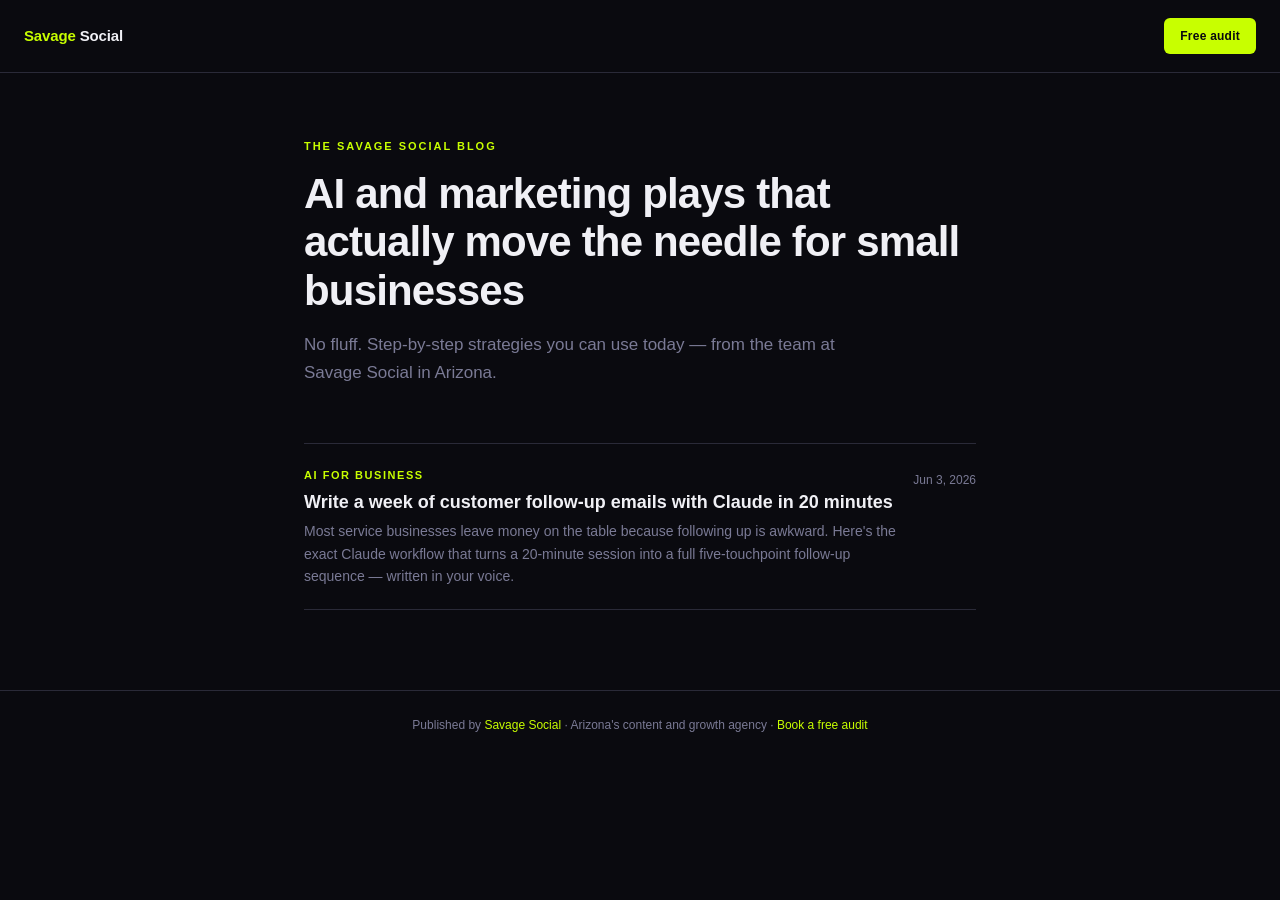
==== index.html @ e53f52b0 "Launch Savage Social blog — first post: Claude follow-up emails KATE daily agent — June 3, 2026" ====
<!DOCTYPE html>
<html lang="en">
<head>
  <meta charset="UTF-8" />
  <meta name="viewport" content="width=device-width, initial-scale=1.0" />
  <title>Blog — Savage Social | Arizona Marketing Agency</title>
  <meta name="description" content="Real AI and marketing strategies for small business owners. Published by Savage Social, Arizona's content and growth agency." />
  <link rel="stylesheet" href="/styles.css" />
</head>
<body>

<nav>
  <a class="nav-logo" href="https://savagesocial.com"><span>Savage</span> Social</a>
  <a class="nav-cta" href="https://calendly.com/arinatann/full-social-media-audit">Free audit</a>
</nav>

<div class="hero">
  <div class="hero-label">The Savage Social Blog</div>
  <h1>AI and marketing plays that actually move the needle for small businesses</h1>
  <p>No fluff. Step-by-step strategies you can use today — from the team at Savage Social in Arizona.</p>
</div>

<div class="post-list" id="post-list">

  <a class="post-item" href="/blog/claude-ai-customer-follow-up-emails/">
    <div>
      <div class="post-topic">AI for business</div>
      <div class="post-title">Write a week of customer follow-up emails with Claude in 20 minutes</div>
      <div class="post-excerpt">Most service businesses leave money on the table because following up is awkward. Here's the exact Claude workflow that turns a 20-minute session into a full five-touchpoint follow-up sequence — written in your voice.</div>
    </div>
    <div class="post-date">Jun 3, 2026</div>
  </a>

</div>

<footer>
  <p>Published by <a href="https://savagesocial.com">Savage Social</a> · Arizona's content and growth agency · <a href="https://calendly.com/arinatann/full-social-media-audit">Book a free audit</a></p>
</footer>

</body>
</html>
---- styles.css ----
:root {
  --bg: #0a0a0f;
  --surface: #111118;
  --surface2: #1a1a24;
  --border: #2a2a38;
  --accent: #c8ff00;
  --text: #f0f0f5;
  --muted: #7a7a95;
  --blue: #4d9fff;
  --max: 720px;
}

*, *::before, *::after { box-sizing: border-box; margin: 0; padding: 0; }

body {
  font-family: -apple-system, BlinkMacSystemFont, 'Inter', sans-serif;
  background: var(--bg);
  color: var(--text);
  font-size: 16px;
  line-height: 1.7;
}

a { color: inherit; text-decoration: none; }

/* NAV */
nav {
  border-bottom: 1px solid var(--border);
  padding: 18px 24px;
  display: flex;
  align-items: center;
  justify-content: space-between;
}
.nav-logo {
  font-size: 15px;
  font-weight: 800;
  letter-spacing: -0.01em;
}
.nav-logo span { color: var(--accent); }
.nav-cta {
  background: var(--accent);
  color: #0a0a0f;
  font-size: 12px;
  font-weight: 700;
  padding: 8px 16px;
  border-radius: 6px;
  letter-spacing: 0.02em;
}
.nav-cta:hover { opacity: 0.88; }

/* HERO */
.hero {
  max-width: var(--max);
  margin: 64px auto 0;
  padding: 0 24px;
}
.hero-label {
  font-size: 11px;
  font-weight: 700;
  letter-spacing: 0.18em;
  text-transform: uppercase;
  color: var(--accent);
  margin-bottom: 14px;
}
.hero h1 {
  font-size: clamp(28px, 5vw, 42px);
  font-weight: 800;
  line-height: 1.15;
  letter-spacing: -0.02em;
  margin-bottom: 16px;
}
.hero p {
  font-size: 17px;
  color: var(--muted);
  max-width: 560px;
  line-height: 1.65;
}

/* POST LIST */
.post-list {
  max-width: var(--max);
  margin: 56px auto 80px;
  padding: 0 24px;
  display: flex;
  flex-direction: column;
  gap: 2px;
}
.post-item {
  display: grid;
  grid-template-columns: 1fr auto;
  align-items: start;
  gap: 16px;
  padding: 22px 0;
  border-bottom: 1px solid var(--border);
  transition: opacity 0.15s;
}
.post-item:hover { opacity: 0.8; }
.post-item:first-child { border-top: 1px solid var(--border); }
.post-topic {
  font-size: 11px;
  font-weight: 600;
  letter-spacing: 0.14em;
  text-transform: uppercase;
  color: var(--accent);
  margin-bottom: 6px;
}
.post-title {
  font-size: 18px;
  font-weight: 700;
  line-height: 1.3;
  margin-bottom: 6px;
}
.post-excerpt {
  font-size: 14px;
  color: var(--muted);
  line-height: 1.6;
}
.post-date {
  font-size: 12px;
  color: var(--muted);
  white-space: nowrap;
  margin-top: 4px;
}

/* ARTICLE */
.article-wrap {
  max-width: var(--max);
  margin: 0 auto;
  padding: 52px 24px 96px;
}
.article-back {
  font-size: 13px;
  color: var(--muted);
  display: inline-flex;
  align-items: center;
  gap: 6px;
  margin-bottom: 40px;
  transition: color 0.15s;
}
.article-back:hover { color: var(--text); }
.article-label {
  font-size: 11px;
  font-weight: 700;
  letter-spacing: 0.18em;
  text-transform: uppercase;
  color: var(--accent);
  margin-bottom: 14px;
}
.article-title {
  font-size: clamp(24px, 4vw, 36px);
  font-weight: 800;
  line-height: 1.2;
  letter-spacing: -0.02em;
  margin-bottom: 16px;
}
.article-meta {
  font-size: 13px;
  color: var(--muted);
  margin-bottom: 48px;
  padding-bottom: 24px;
  border-bottom: 1px solid var(--border);
}
.article-body p {
  font-size: 16px;
  line-height: 1.8;
  color: #c8c8dc;
  margin-bottom: 20px;
}
.article-body h2 {
  font-size: 20px;
  font-weight: 700;
  color: var(--text);
  margin: 40px 0 12px;
  letter-spacing: -0.01em;
}
.article-body h3 {
  font-size: 16px;
  font-weight: 700;
  color: var(--text);
  margin: 28px 0 8px;
}
.article-body ul, .article-body ol {
  padding-left: 20px;
  margin-bottom: 20px;
}
.article-body li {
  font-size: 16px;
  color: #c8c8dc;
  line-height: 1.75;
  margin-bottom: 6px;
}
.article-body strong { color: var(--text); font-weight: 600; }
.article-body a { color: var(--blue); text-decoration: underline; text-underline-offset: 3px; }

.step-block {
  counter-reset: steps;
  display: flex;
  flex-direction: column;
  gap: 0;
  margin: 32px 0;
  border: 1px solid var(--border);
  border-radius: 12px;
  overflow: hidden;
}
.step {
  counter-increment: steps;
  display: grid;
  grid-template-columns: 44px 1fr;
  gap: 0;
  border-bottom: 1px solid var(--border);
}
.step:last-child { border-bottom: none; }
.step-num {
  display: flex;
  align-items: flex-start;
  justify-content: center;
  padding-top: 18px;
  font-size: 11px;
  font-weight: 700;
  color: var(--accent);
  border-right: 1px solid var(--border);
  background: var(--surface);
}
.step-num::before { content: counter(steps); }
.step-content {
  padding: 18px 20px;
  background: var(--surface);
}
.step-content h3 {
  font-size: 15px;
  font-weight: 700;
  color: var(--text);
  margin: 0 0 6px !important;
}
.step-content p {
  font-size: 14px !important;
  margin-bottom: 0 !important;
  color: var(--muted) !important;
}

.prompt-block {
  background: #0d0d16;
  border: 1px solid var(--border);
  border-left: 3px solid var(--accent);
  border-radius: 8px;
  padding: 16px 18px;
  font-family: 'Courier New', monospace;
  font-size: 13px;
  color: #b8d4ff;
  white-space: pre-wrap;
  margin: 14px 0;
  line-height: 1.7;
}

.cta-box {
  background: var(--surface);
  border: 1px solid rgba(200,255,0,0.25);
  border-radius: 12px;
  padding: 28px;
  margin: 48px 0 32px;
}
.cta-box p {
  font-size: 15px;
  color: var(--text) !important;
  margin-bottom: 16px !important;
}
.cta-btn {
  display: inline-block;
  background: var(--accent);
  color: #0a0a0f;
  font-size: 13px;
  font-weight: 700;
  padding: 10px 22px;
  border-radius: 7px;
  letter-spacing: 0.02em;
}
.cta-btn:hover { opacity: 0.88; }

.sources {
  border-top: 1px solid var(--border);
  padding-top: 24px;
  margin-top: 48px;
}
.sources h3 {
  font-size: 11px !important;
  font-weight: 700 !important;
  letter-spacing: 0.15em !important;
  text-transform: uppercase !important;
  color: var(--muted) !important;
  margin: 0 0 12px !important;
}
.sources ul { padding-left: 0; list-style: none; }
.sources li { font-size: 13px; margin-bottom: 6px; }
.sources a { color: var(--blue) !important; }

/* FOOTER */
footer {
  border-top: 1px solid var(--border);
  padding: 24px;
  text-align: center;
  font-size: 12px;
  color: var(--muted);
}
footer a { color: var(--accent); }
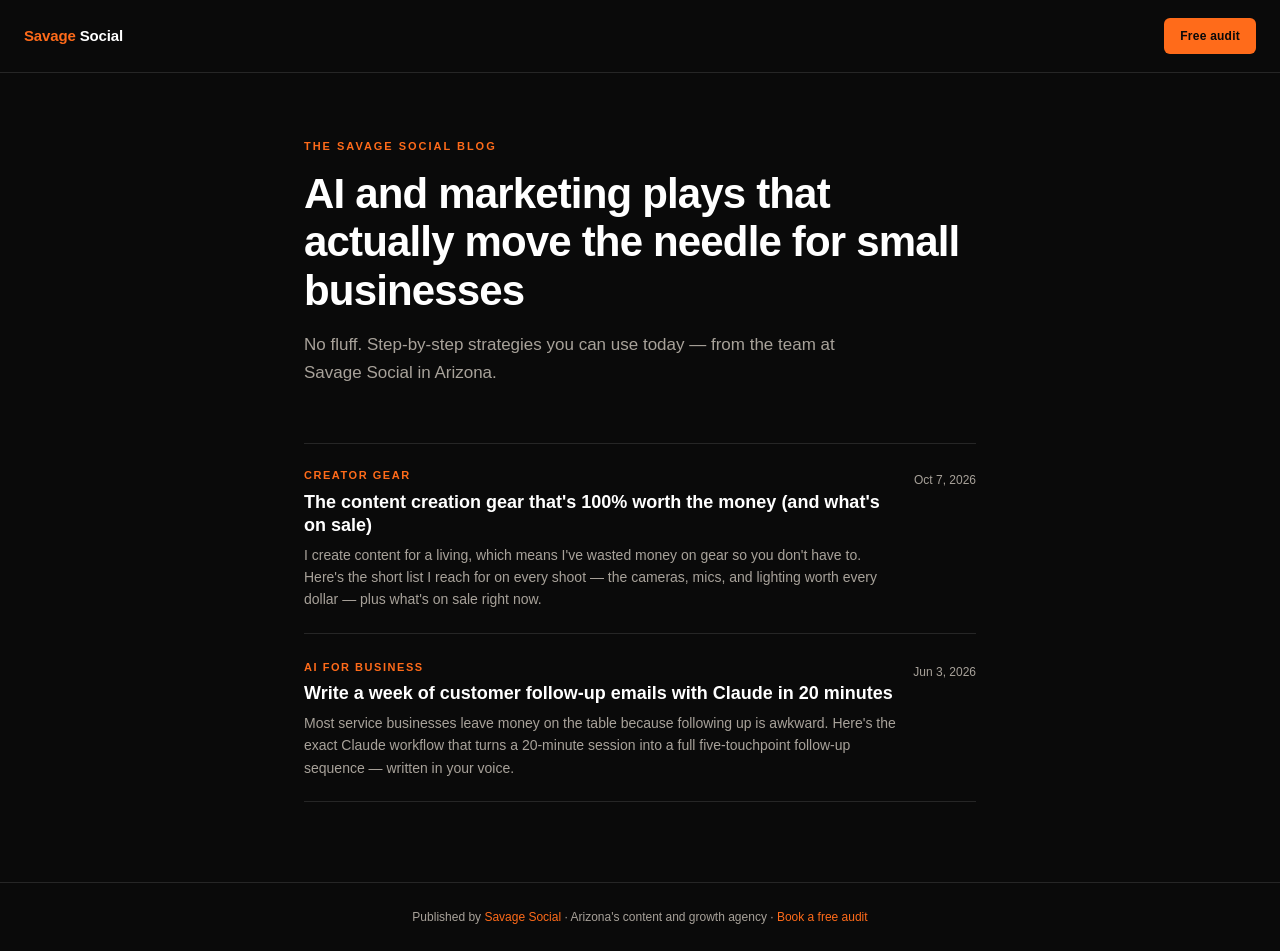
==== commit 3eb9d164: "Add blog post: content creation equipment worth the money New gear roundup post with 6-piece creator" ====
--- a/index.html
+++ b/index.html
@@ -22,6 +22,15 @@
 
 <div class="post-list" id="post-list">
 
+  <a class="post-item" href="/blog/content-creation-equipment-worth-the-money/">
+    <div>
+      <div class="post-topic">Creator gear</div>
+      <div class="post-title">The content creation gear that's 100% worth the money (and what's on sale)</div>
+      <div class="post-excerpt">I create content for a living, which means I've wasted money on gear so you don't have to. Here's the short list I reach for on every shoot — the cameras, mics, and lighting worth every dollar — plus what's on sale right now.</div>
+    </div>
+    <div class="post-date">Oct 7, 2026</div>
+  </a>
+
   <a class="post-item" href="/blog/claude-ai-customer-follow-up-emails/">
     <div>
       <div class="post-topic">AI for business</div>
--- a/styles.css
+++ b/styles.css
@@ -1,12 +1,12 @@
 :root {
-  --bg: #0a0a0f;
-  --surface: #111118;
-  --surface2: #1a1a24;
-  --border: #2a2a38;
-  --accent: #c8ff00;
-  --text: #f0f0f5;
-  --muted: #7a7a95;
-  --blue: #4d9fff;
+  --bg: #0a0a0a;
+  --surface: #141414;
+  --surface2: #1a1a1a;
+  --border: #262626;
+  --accent: #ff6b1a;
+  --text: #ffffff;
+  --muted: #a8a29a;
+  --link: #ff8f4d;
   --max: 720px;
 }
 
@@ -38,7 +38,7 @@
 .nav-logo span { color: var(--accent); }
 .nav-cta {
   background: var(--accent);
-  color: #0a0a0f;
+  color: #0a0a0a;
   font-size: 12px;
   font-weight: 700;
   padding: 8px 16px;
@@ -162,7 +162,7 @@
 .article-body p {
   font-size: 16px;
   line-height: 1.8;
-  color: #c8c8dc;
+  color: #cfcac0;
   margin-bottom: 20px;
 }
 .article-body h2 {
@@ -184,12 +184,12 @@
 }
 .article-body li {
   font-size: 16px;
-  color: #c8c8dc;
+  color: #cfcac0;
   line-height: 1.75;
   margin-bottom: 6px;
 }
 .article-body strong { color: var(--text); font-weight: 600; }
-.article-body a { color: var(--blue); text-decoration: underline; text-underline-offset: 3px; }
+.article-body a { color: var(--link); text-decoration: underline; text-underline-offset: 3px; }
 
 .step-block {
   counter-reset: steps;
@@ -238,14 +238,14 @@
 }
 
 .prompt-block {
-  background: #0d0d16;
+  background: #121212;
   border: 1px solid var(--border);
   border-left: 3px solid var(--accent);
   border-radius: 8px;
   padding: 16px 18px;
   font-family: 'Courier New', monospace;
   font-size: 13px;
-  color: #b8d4ff;
+  color: #e8c9b0;
   white-space: pre-wrap;
   margin: 14px 0;
   line-height: 1.7;
@@ -253,7 +253,7 @@
 
 .cta-box {
   background: var(--surface);
-  border: 1px solid rgba(200,255,0,0.25);
+  border: 1px solid rgba(255,107,26,0.25);
   border-radius: 12px;
   padding: 28px;
   margin: 48px 0 32px;
@@ -266,7 +266,7 @@
 .cta-btn {
   display: inline-block;
   background: var(--accent);
-  color: #0a0a0f;
+  color: #0a0a0a;
   font-size: 13px;
   font-weight: 700;
   padding: 10px 22px;
@@ -290,7 +290,330 @@
 }
 .sources ul { padding-left: 0; list-style: none; }
 .sources li { font-size: 13px; margin-bottom: 6px; }
-.sources a { color: var(--blue) !important; }
+.sources a { color: var(--link) !important; }
+
+/* LANDING PAGE */
+.lp-hero {
+  max-width: var(--max);
+  margin: 0 auto;
+  padding: 72px 24px 0;
+}
+.lp-hero h1 {
+  font-size: clamp(30px, 5.4vw, 46px);
+  font-weight: 800;
+  line-height: 1.12;
+  letter-spacing: -0.025em;
+  margin-bottom: 18px;
+}
+.lp-hero .lp-sub {
+  font-size: 17px;
+  color: var(--muted);
+  line-height: 1.65;
+  max-width: 580px;
+  margin-bottom: 28px;
+}
+.lp-hero .lp-sub strong { color: var(--text); font-weight: 600; }
+
+.lp-cta-row {
+  display: flex;
+  align-items: center;
+  flex-wrap: wrap;
+  gap: 16px;
+  margin-bottom: 12px;
+}
+.lp-cta-note {
+  font-size: 13px;
+  color: var(--muted);
+}
+
+.price-strip-wrap {
+  max-width: var(--max);
+  margin: 48px auto 0;
+  padding: 0 24px;
+}
+.price-strip-inner {
+  display: grid;
+  grid-template-columns: repeat(3, 1fr);
+  border: 1px solid var(--border);
+  border-radius: 12px;
+  overflow: hidden;
+}
+.price-cell {
+  background: var(--surface);
+  padding: 18px 20px;
+  border-right: 1px solid var(--border);
+}
+.price-cell:last-child { border-right: none; }
+.price-cell .price-k {
+  font-size: 10px;
+  font-weight: 700;
+  letter-spacing: 0.16em;
+  text-transform: uppercase;
+  color: var(--muted);
+  margin-bottom: 6px;
+}
+.price-cell .price-v {
+  font-size: 19px;
+  font-weight: 800;
+  letter-spacing: -0.02em;
+  color: var(--text);
+}
+.price-cell .price-v span { color: var(--accent); }
+
+.lp-section {
+  max-width: var(--max);
+  margin: 0 auto;
+  padding: 64px 24px 0;
+}
+.lp-section h2 {
+  font-size: clamp(22px, 3.4vw, 28px);
+  font-weight: 800;
+  line-height: 1.25;
+  letter-spacing: -0.02em;
+  margin-bottom: 16px;
+}
+.lp-section p {
+  font-size: 16px;
+  line-height: 1.8;
+  color: #cfcac0;
+  margin-bottom: 18px;
+}
+.lp-section p strong { color: var(--text); font-weight: 600; }
+.lp-eyebrow {
+  font-size: 11px;
+  font-weight: 700;
+  letter-spacing: 0.18em;
+  text-transform: uppercase;
+  color: var(--accent);
+  margin-bottom: 14px;
+}
+
+.check-list { list-style: none; padding: 0; margin: 8px 0 20px; }
+.check-list li {
+  position: relative;
+  padding-left: 26px;
+  font-size: 15px;
+  line-height: 1.7;
+  color: #cfcac0;
+  margin-bottom: 10px;
+}
+.check-list li::before {
+  content: "";
+  position: absolute;
+  left: 0;
+  top: 9px;
+  width: 7px;
+  height: 7px;
+  border-radius: 2px;
+  background: var(--accent);
+}
+.check-list.x li::before { background: var(--muted); }
+
+.deliverable {
+  background: var(--surface);
+  border: 1px solid var(--border);
+  border-radius: 12px;
+  padding: 24px;
+  margin-bottom: 14px;
+}
+.deliverable-tag {
+  font-size: 10px;
+  font-weight: 700;
+  letter-spacing: 0.16em;
+  text-transform: uppercase;
+  color: var(--accent);
+  margin-bottom: 10px;
+}
+.deliverable h3 {
+  font-size: 18px;
+  font-weight: 700;
+  letter-spacing: -0.01em;
+  margin-bottom: 10px;
+}
+.deliverable p {
+  font-size: 15px;
+  color: var(--muted);
+  line-height: 1.7;
+  margin: 0 0 10px;
+}
+.deliverable p:last-child { margin-bottom: 0; }
+.deliverable ul { list-style: none; padding: 0; margin: 12px 0 0; }
+.deliverable li {
+  font-size: 14px;
+  color: var(--muted);
+  line-height: 1.6;
+  padding-left: 18px;
+  position: relative;
+  margin-bottom: 8px;
+}
+.deliverable li::before {
+  content: "→";
+  position: absolute;
+  left: 0;
+  color: var(--accent);
+  font-size: 12px;
+}
+
+.month-grid {
+  display: grid;
+  grid-template-columns: repeat(3, 1fr);
+  gap: 12px;
+  margin: 24px 0 8px;
+}
+.month-card {
+  background: var(--surface);
+  border: 1px solid var(--border);
+  border-radius: 12px;
+  padding: 20px;
+}
+.month-card .month-n {
+  font-size: 10px;
+  font-weight: 700;
+  letter-spacing: 0.16em;
+  text-transform: uppercase;
+  color: var(--accent);
+  margin-bottom: 10px;
+}
+.month-card h3 {
+  font-size: 16px;
+  font-weight: 700;
+  margin-bottom: 8px;
+}
+.month-card p {
+  font-size: 14px;
+  color: var(--muted);
+  line-height: 1.65;
+  margin: 0;
+}
+
+.fit-grid {
+  display: grid;
+  grid-template-columns: 1fr 1fr;
+  gap: 12px;
+  margin-top: 20px;
+}
+.fit-card {
+  background: var(--surface);
+  border: 1px solid var(--border);
+  border-radius: 12px;
+  padding: 22px;
+}
+.fit-card.yes { border-color: rgba(255,107,26,0.25); }
+.fit-card h3 {
+  font-size: 15px;
+  font-weight: 700;
+  margin-bottom: 14px;
+}
+.fit-card .check-list li { font-size: 14px; margin-bottom: 12px; }
+
+.price-card {
+  background: var(--surface);
+  border: 1px solid rgba(255,107,26,0.3);
+  border-radius: 14px;
+  padding: 32px;
+  margin-top: 24px;
+}
+.tier-grid {
+  display: grid;
+  grid-template-columns: 1fr 1fr;
+  gap: 14px;
+  align-items: stretch;
+  margin-top: 24px;
+}
+.tier-grid .price-card {
+  margin-top: 0;
+  padding: 28px 24px;
+  display: flex;
+  flex-direction: column;
+}
+.tier-grid .price-card .check-list { margin-bottom: 24px; }
+.tier-grid .price-card .cta-btn { margin-top: auto; align-self: flex-start; }
+.price-terms .billing { display: block; }
+.price-card.base { border-color: var(--border); }
+.tier-name {
+  font-size: 11px;
+  font-weight: 700;
+  letter-spacing: 0.16em;
+  text-transform: uppercase;
+  color: var(--muted);
+  margin-bottom: 14px;
+  display: flex;
+  flex-wrap: wrap;
+  align-items: center;
+  gap: 8px;
+}
+.tier-badge {
+  background: rgba(255,107,26,0.12);
+  border: 1px solid rgba(255,107,26,0.3);
+  color: var(--accent);
+  border-radius: 999px;
+  padding: 3px 9px;
+  font-size: 9px;
+  letter-spacing: 0.1em;
+}
+.price-card .price-big {
+  font-size: 44px;
+  font-weight: 800;
+  letter-spacing: -0.03em;
+  line-height: 1;
+  margin-bottom: 6px;
+}
+.price-card .price-big em {
+  font-style: normal;
+  font-size: 16px;
+  font-weight: 600;
+  color: var(--muted);
+  letter-spacing: 0;
+}
+.price-card .price-terms {
+  font-size: 14px;
+  color: var(--muted);
+  margin-bottom: 22px;
+  padding-bottom: 22px;
+  border-bottom: 1px solid var(--border);
+}
+.price-card .check-list { margin-bottom: 24px; }
+
+.faq-item { border-bottom: 1px solid var(--border); padding: 22px 0; }
+.faq-item:first-of-type { border-top: 1px solid var(--border); }
+.faq-item h3 {
+  font-size: 16px;
+  font-weight: 700;
+  margin-bottom: 8px;
+}
+.faq-item p {
+  font-size: 15px;
+  color: var(--muted);
+  line-height: 1.75;
+  margin: 0;
+}
+
+.lp-close {
+  max-width: var(--max);
+  margin: 0 auto;
+  padding: 72px 24px 96px;
+  text-align: center;
+}
+.lp-close h2 {
+  font-size: clamp(22px, 3.6vw, 30px);
+  font-weight: 800;
+  line-height: 1.25;
+  letter-spacing: -0.02em;
+  margin-bottom: 14px;
+}
+.lp-close p {
+  font-size: 16px;
+  color: var(--muted);
+  line-height: 1.7;
+  max-width: 520px;
+  margin: 0 auto 24px;
+}
+
+@media (max-width: 620px) {
+  .month-grid, .fit-grid, .price-strip-inner, .tier-grid { grid-template-columns: 1fr; }
+  .price-cell { border-right: none; border-bottom: 1px solid var(--border); }
+  .price-cell:last-child { border-bottom: none; }
+}
 
 /* FOOTER */
 footer {
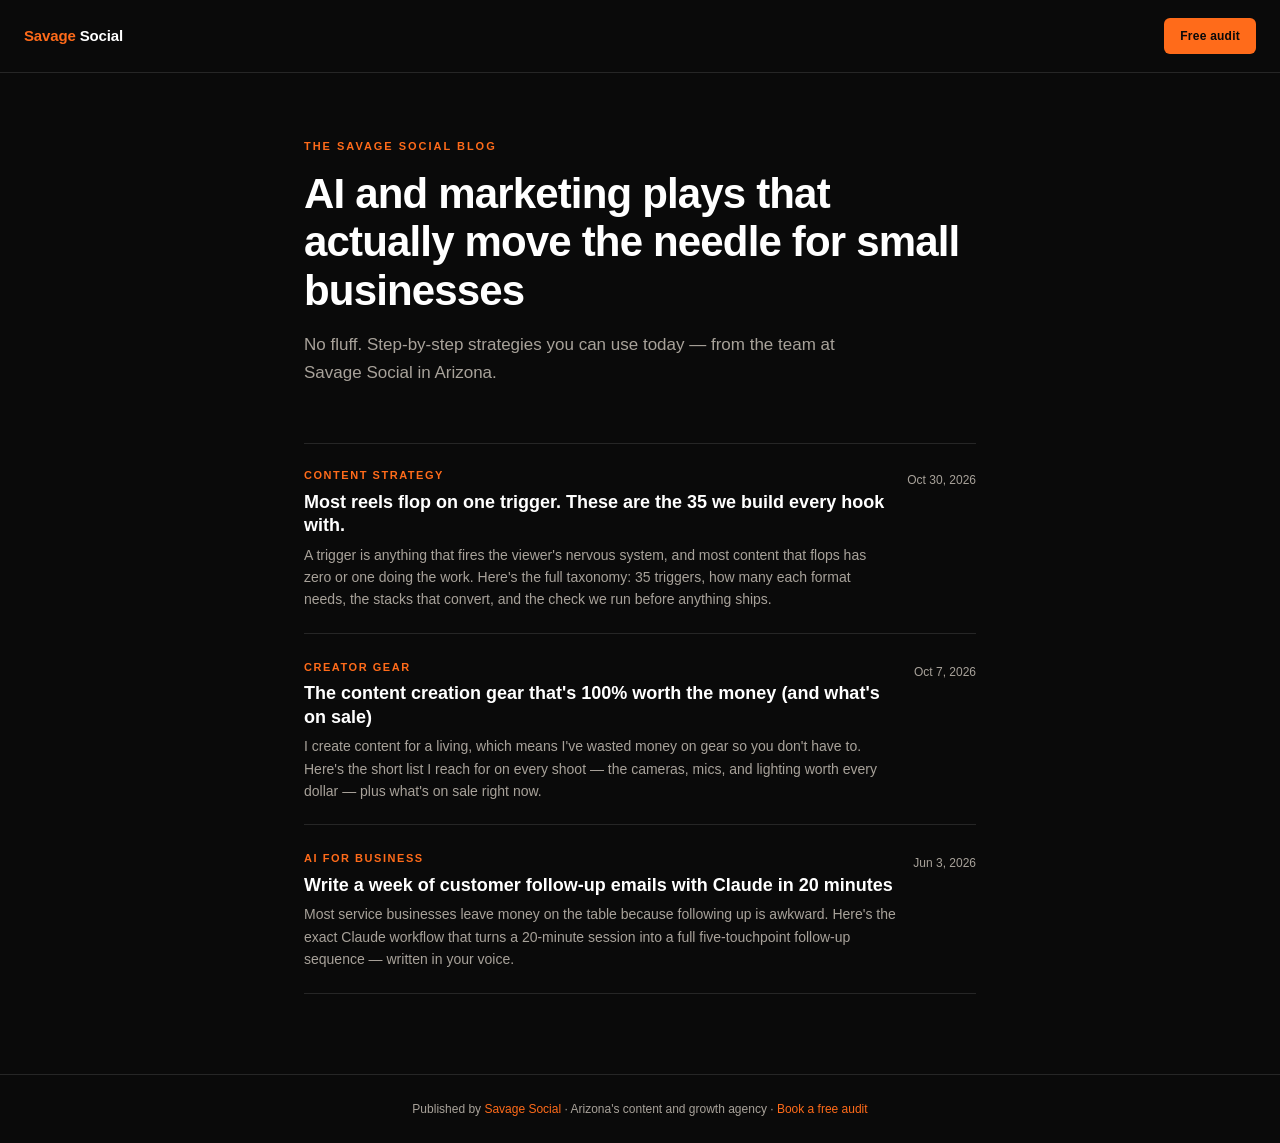
==== commit 79e2d8a1: "Add blog post: the 35 content triggers New post at /blog/35-content-triggers-that-stop-the-scroll/ c" ====
--- a/index.html
+++ b/index.html
@@ -21,6 +21,15 @@
 </div>
 
 <div class="post-list" id="post-list">
+
+  <a class="post-item" href="/blog/35-content-triggers-that-stop-the-scroll/">
+    <div>
+      <div class="post-topic">Content strategy</div>
+      <div class="post-title">Most reels flop on one trigger. These are the 35 we build every hook with.</div>
+      <div class="post-excerpt">A trigger is anything that fires the viewer's nervous system, and most content that flops has zero or one doing the work. Here's the full taxonomy: 35 triggers, how many each format needs, the stacks that convert, and the check we run before anything ships.</div>
+    </div>
+    <div class="post-date">Oct 30, 2026</div>
+  </a>
 
   <a class="post-item" href="/blog/content-creation-equipment-worth-the-money/">
     <div>
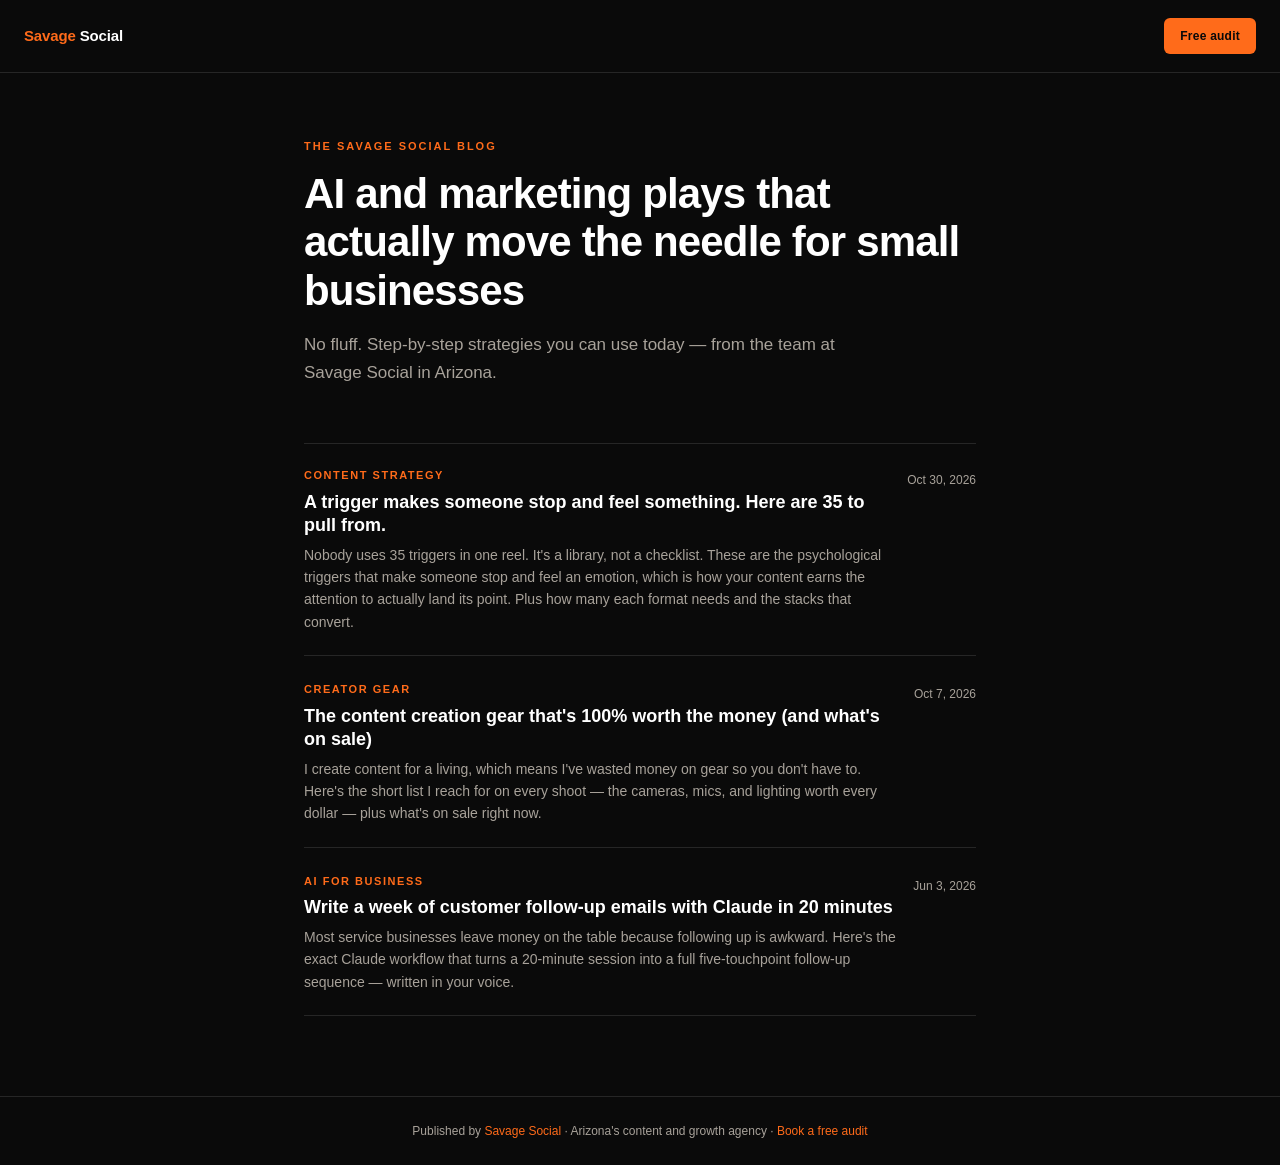
==== commit bbe52674: "Reframe the 35 triggers post as a library, not a checklist The old headline read as if all 35 trigge" ====
--- a/index.html
+++ b/index.html
@@ -25,8 +25,8 @@
   <a class="post-item" href="/blog/35-content-triggers-that-stop-the-scroll/">
     <div>
       <div class="post-topic">Content strategy</div>
-      <div class="post-title">Most reels flop on one trigger. These are the 35 we build every hook with.</div>
-      <div class="post-excerpt">A trigger is anything that fires the viewer's nervous system, and most content that flops has zero or one doing the work. Here's the full taxonomy: 35 triggers, how many each format needs, the stacks that convert, and the check we run before anything ships.</div>
+      <div class="post-title">A trigger makes someone stop and feel something. Here are 35 to pull from.</div>
+      <div class="post-excerpt">Nobody uses 35 triggers in one reel. It's a library, not a checklist. These are the psychological triggers that make someone stop and feel an emotion, which is how your content earns the attention to actually land its point. Plus how many each format needs and the stacks that convert.</div>
     </div>
     <div class="post-date">Oct 30, 2026</div>
   </a>
